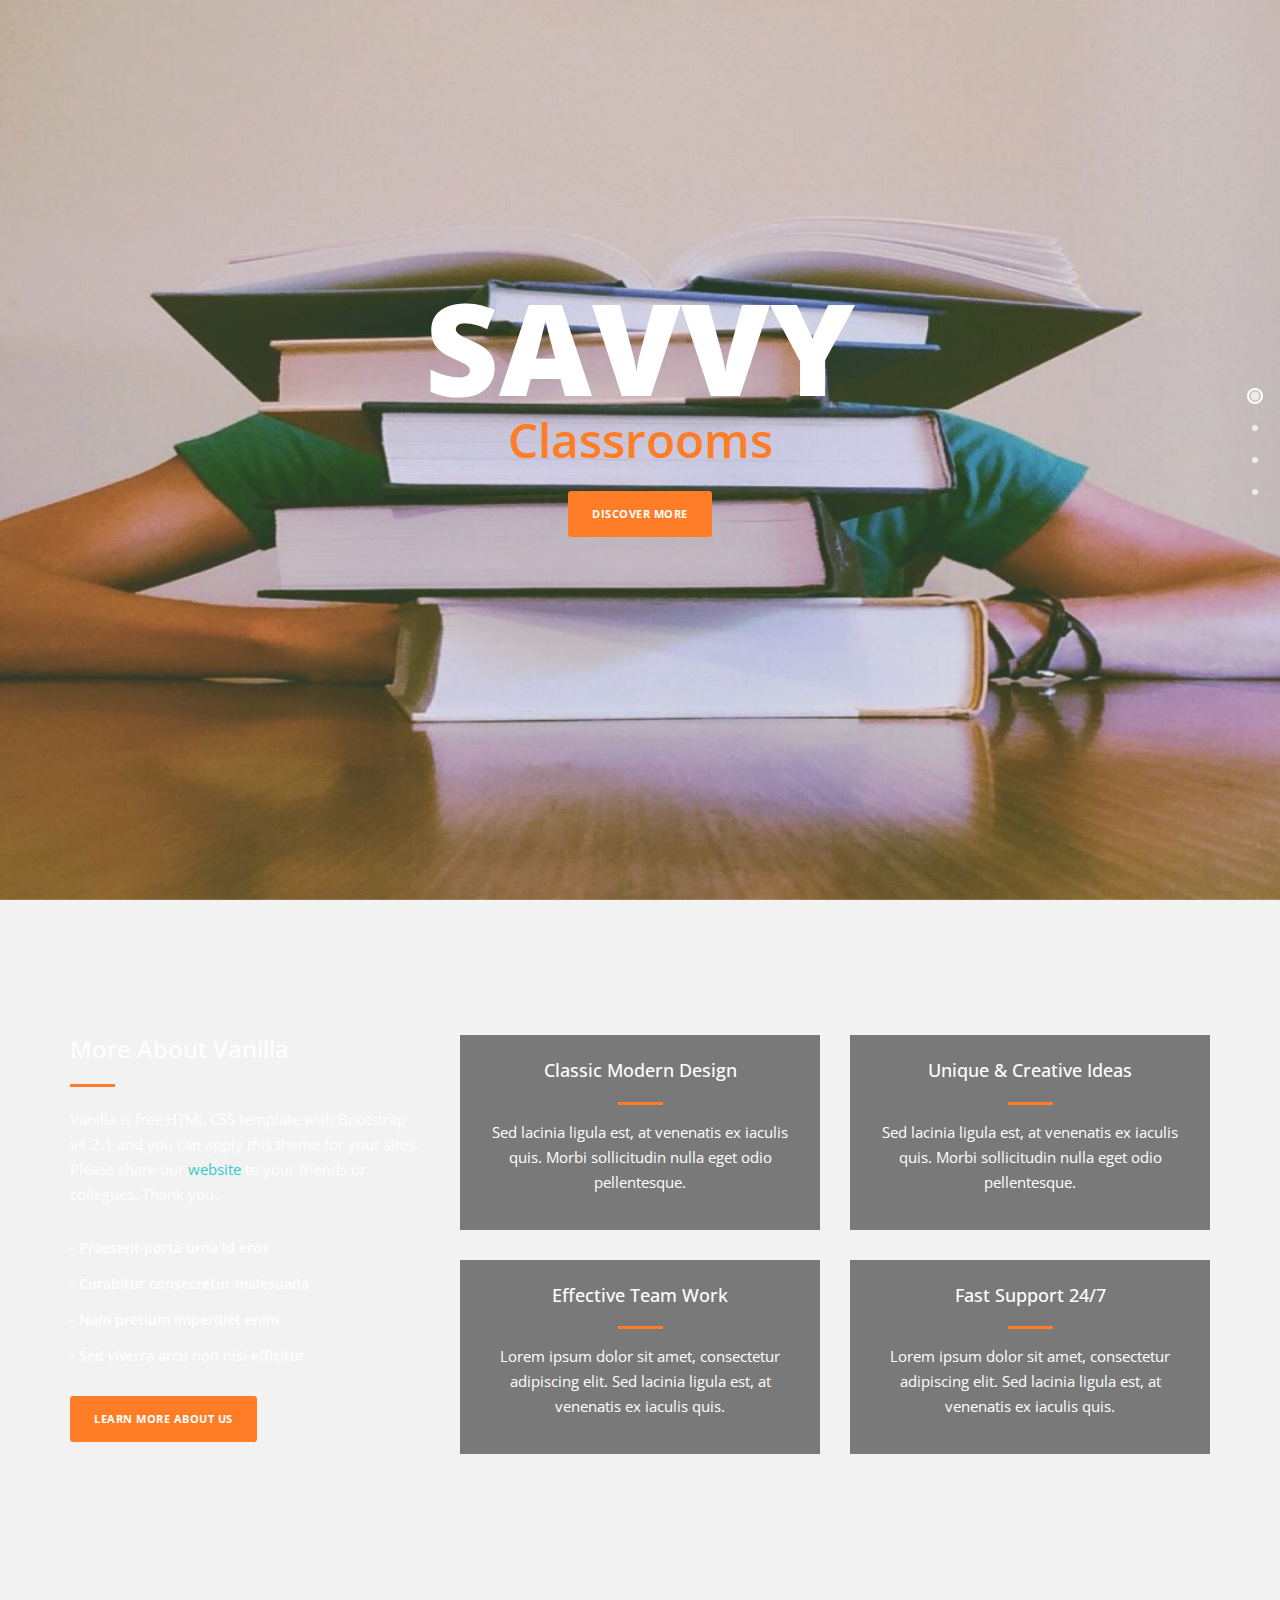
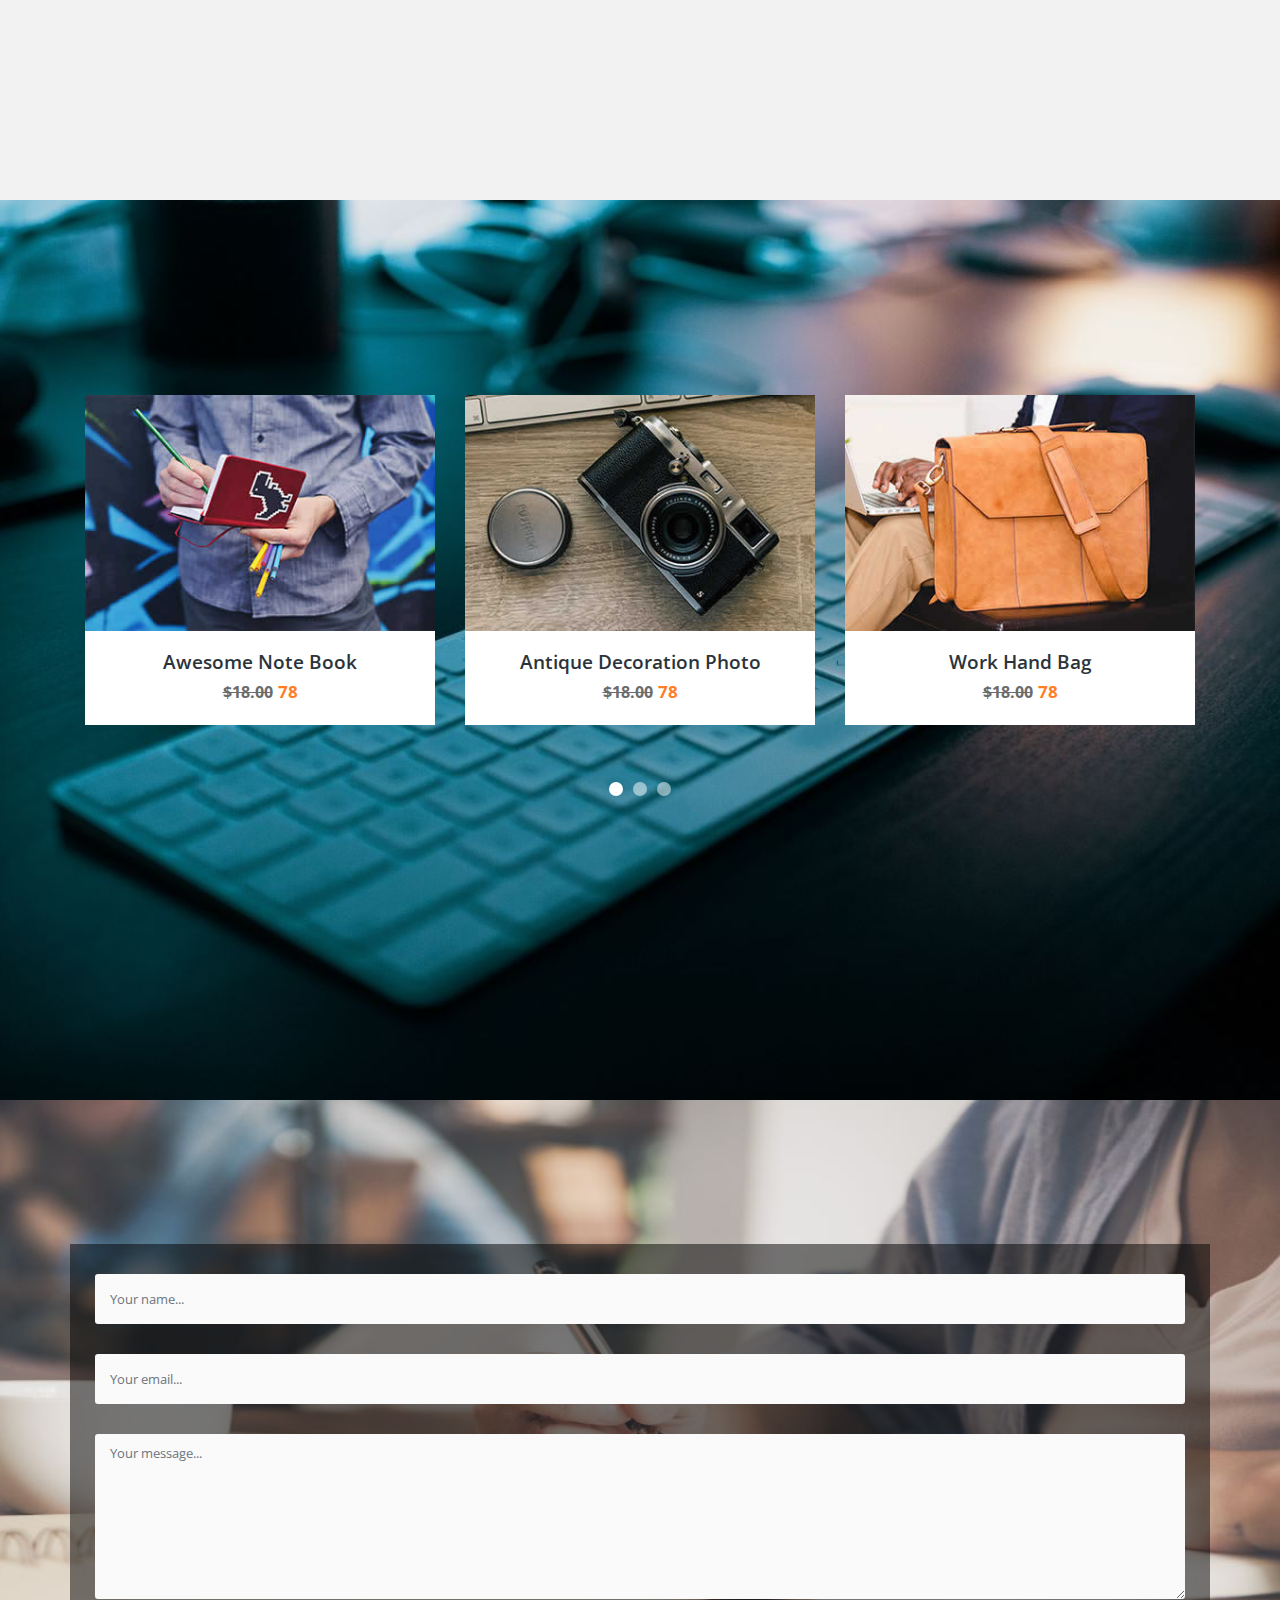
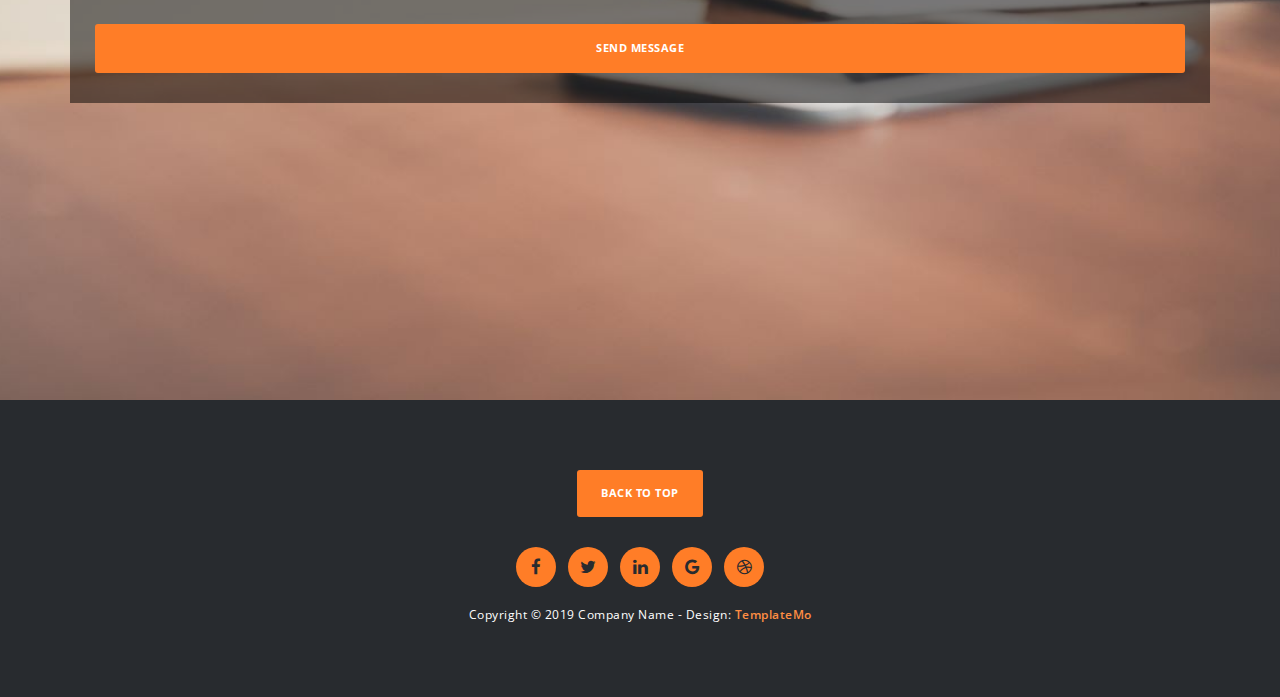
==== templatemo_526_vanilla/index.html @ be98a265 "1" ====
<!DOCTYPE html>
<html>
    <head>

        <meta charset="utf-8">
        <meta http-equiv="X-UA-Compatible" content="IE=edge,chrome=1">
        <title>Savvy Classrooms</title>
        <meta name="description" content="">
        <meta name="viewport" content="width=device-width, initial-scale=1">
        <link rel="apple-touch-icon" href="apple-touch-icon.png">

        <link rel="stylesheet" href="css/bootstrap.min.css">
        <link rel="stylesheet" href="css/fontAwesome.css">
        <link rel="stylesheet" href="css/hero-slider.css">
        <link rel="stylesheet" href="css/templatemo-main.css">
        <link rel="stylesheet" href="css/owl-carousel.css">

        <link href="https://fonts.googleapis.com/css?family=Open+Sans:300,400,600,700,800" rel="stylesheet">

        <script src="js/vendor/modernizr-2.8.3-respond-1.4.2.min.js"></script>
    </head>
<!--
Vanilla Template
https://templatemo.com/tm-526-vanilla
-->
<body>


    <div class="fixed-side-navbar">
        <ul class="nav flex-column">
            <li class="nav-item"><a class="nav-link" href="#home" ><span>Intro</span></a></li>
            <li class="nav-item"><a class="nav-link" href="#services"><span>Services</span></a></li>
            <li class="nav-item"><a class="nav-link" href="#portfolio"><span>Portfolio</span></a></li>
            <li class="nav-item"><a class="nav-link" href="#contact-us"><span>Contact Us</span></a></li>
        </ul>
    </div>

    <div class="parallax-content baner-content" id="home">
        <div class="container">
            <div class="first-content">
                <h1>Savvy</h1>
                <span><em>Classrooms</em></span>
                <div class="primary-button">
                    <a href="#services">Discover More</a>
                </div>
            </div>
        </div>
    </div>


    <div class="service-content" id="services">
        <div class="container">
            <div class="row">
                <div class="col-md-4">
                    <div class="left-text">
                        <h4>More About Vanilla</h4>
                        <div class="line-dec"></div>
                        <p>Vanilla is free HTML CSS template with Bootstrap v4.2.1 and you can apply this theme for your sites. 
                        Please share our <a rel="nofollow" href="https://templatemo.com">website</a> to your friends or collegues. Thank you.</p>
                        <ul>
                            <li>-  Praesent porta urna id eros</li>
                            <li>-  Curabitur consectetur malesuada</li>
                            <li>-  Nam pretium imperdiet enim</li>
                            <li>-  Sed viverra arcu non nisi efficitur</li>
                        </ul>
                        <div class="primary-button">
                            <a href="#portfolio">Learn More About Us</a>
                        </div>
                    </div>
                </div>
                <div class="col-md-8">
                    <div class="row">
                        <div class="col-md-6">
                            <div class="service-item">
                                <h4>Classic Modern Design</h4>
                                <div class="line-dec"></div>
                                <p>Sed lacinia ligula est, at venenatis ex iaculis quis. Morbi sollicitudin nulla eget odio pellentesque.</p>
                            </div>
                        </div>
                        <div class="col-md-6">
                            <div class="service-item">
                                <h4>Unique &amp; Creative Ideas</h4>
                                <div class="line-dec"></div>
                                <p>Sed lacinia ligula est, at venenatis ex iaculis quis. Morbi sollicitudin nulla eget odio pellentesque.</p>
                            </div>
                        </div>
                        <div class="col-md-6">
                            <div class="service-item">
                                <h4>Effective Team Work</h4>
                                <div class="line-dec"></div>
                                <p>Lorem ipsum dolor sit amet, consectetur adipiscing elit. Sed lacinia ligula est, at venenatis ex iaculis quis.</p>
                            </div>
                        </div>
                        <div class="col-md-6">
                            <div class="service-item">
                                <h4>Fast Support 24/7</h4>
                                <div class="line-dec"></div>
                                <p>Lorem ipsum dolor sit amet, consectetur adipiscing elit. Sed lacinia ligula est, at venenatis ex iaculis quis.</p>
                            </div>
                        </div>
                    </div>
                </div>                
            </div>
        </div>
    </div>

    
    <div class="parallax-content projects-content" id="portfolio">
        <div class="container">
            <div class="row">
                <div class="col-md-12">
                    <div id="owl-testimonials" class="owl-carousel owl-theme">
                        <div class="item">
                            <div class="testimonials-item">
                                <a href="img/1st-big-item.jpg" data-lightbox="image-1"><img src="img/1st-item.jpg" alt=""></a>
                                <div class="text-content">
                                    <h4>Awesome Note Book</h4>
                                    <span><s style="color: rgb(107, 107, 107);margin-right: 5px;font-size: medium;">$18.00</s>78</span>
                                </div>
                            </div>
                        </div>
                        <div class="item">
                            <div class="testimonials-item">
                                <a href="img/2nd-big-item.jpg" data-lightbox="image-1"><img src="img/2nd-item.jpg" alt=""></a>
                                <div class="text-content">
                                    <h4>Antique Decoration Photo</h4>
                                    <span><s style="color: rgb(107, 107, 107);margin-right: 5px;font-size: medium;">$18.00</s>78</span>
                                </div>
                            </div>
                        </div>
                        <div class="item">
                            <div class="testimonials-item">
                                <a href="img/3rd-big-item.jpg" data-lightbox="image-1"><img src="img/3rd-item.jpg" alt=""></a>
                                <div class="text-content">
                                    <h4>Work Hand Bag</h4>
                                    <span><s style="color: rgb(107, 107, 107);margin-right: 5px;font-size: medium;">$18.00</s>78</span>
                                </div>
                            </div>
                        </div>
                        <div class="item">
                            <div class="testimonials-item">
                                <a href="img/4th-big-item.jpg" data-lightbox="image-1"><img src="img/4th-item.jpg" alt=""></a>
                                <div class="text-content">
                                    <h4>Smart Watch</h4>
                                    <span><s style="color: rgb(107, 107, 107);margin-right: 5px;font-size: medium;">$18.00</s>78</span>
                                </div>
                            </div>
                        </div>
                        <div class="item">
                            <div class="testimonials-item">
                                <a href="img/5th-big-item.jpg" data-lightbox="image-1"><img src="img/5th-item.jpg" alt=""></a>
                                <div class="text-content">
                                    <h4>PC Tablet Draw</h4>
                                    <span><s style="color: rgb(107, 107, 107);margin-right: 5px;font-size: medium;">$18.00</s>78</span>
                                </div>
                            </div>
                        </div>
                        <div class="item">
                            <div class="testimonials-item">
                                <a href="img/6th-big-item.jpg" data-lightbox="image-1"><img src="img/6th-item.jpg" alt=""></a>
                                <div class="text-content">
                                    <h4>Healthy Milkshake</h4>
                                    <span><s style="color: rgb(107, 107, 107);margin-right: 5px;font-size: medium;">$18.00</s>78</span>
                                </div>
                            </div>
                        </div>
                        <div class="item">
                            <div class="testimonials-item">
                                <a href="img/2nd-big-item.jpg" data-lightbox="image-1"><img src="img/2nd-item.jpg" alt=""></a>
                                <div class="text-content">
                                    <h4>Antique Decoration Photo</h4>
                                    <span><s style="color: rgb(107, 107, 107);margin-right: 5px;font-size: medium;">$18.00</s>78</span>
                                </div>
                            </div>
                        </div>
                        <div class="item">
                            <div class="testimonials-item">
                                <a href="img/1st-big-item.jpg" data-lightbox="image-1"><img src="img/1st-item.jpg" alt=""></a>
                                <div class="text-content">
                                    <h4>Awesome Notes Book</h4>
                                    <span><s style="color: rgb(107, 107, 107);margin-right: 5px;font-size: medium;">$18.00</s>78</span>
                                </div>
                            </div>
                        </div>
                    </div>
                </div>
            </div>
        </div>
    </div>


    <!-- <div class="tabs-content" id="our-story">
        <div class="container">
            <div class="row">
                <div class="col-md-8 mx-auto">
                    <div class="wrapper">
                    <section id="first-tab-group" class="tabgroup">
                      <div id="tab1">
                        <img src="img/1st-tab.jpg" alt="">
                        <p>Please do not re-distribute our template ZIP file on your template collection sites. You can make a screenshot and a link back to our website. This template can be used for personal or commercial purposes by end-users.</p>
                      </div>
                      <div id="tab2">
                        <img src="img/2nd-tab.jpg" alt="">
                        <p>Aliquam eu ultrices risus, sed condimentum diam. Duis risus nulla, elementum vitae nisi a, ornare maximus nisl. Morbi et vehicula est. Cras at vulputate justo. Cras eu nulla metus. Ut et pretium velit. Pellentesque at neque tristique dui tempor venenatis.</p>
                      </div>
                      <div id="tab3">
                        <img src="img/3rd-tab.jpg" alt="">
                        <p>Lorem ipsum dolor sit amet, consectetur adipiscing elit. Sed lacinia ligula est, at venenatis ex iaculis quis. Morbi sollicitudin nulla eget odio pellentesque, sed cursus diam iaculis.</p>
                      </div>
                      <div id="tab4">
                        <img src="img/4th-tab.jpg" alt="">
                        <p>Duis risus nulla, elementum vitae nisi a, ornare maximus nisl. Morbi et vehicula est. Cras at vulputate justo. Cras eu nulla metus. Ut et pretium velit. Pellentesque at neque tristique.</p>
                      </div>
                    </section>
                    <ul class="tabs clearfix" data-tabgroup="first-tab-group">
                      <li><a href="#tab1" class="active">2008 - 2014</a></li>
                      <li><a href="#tab2">2014 - 2016</a></li>
                      <li><a href="#tab3">2016 - 2019</a></li>
                      <li><a href="#tab4">2019 - Now</a></li>
                    </ul>
                    </div>
                </div>
            </div>
        </div>
    </div> -->


    <div class="parallax-content contact-content" id="contact-us">
        <div class="container">
            <!-- <div class="row"> -->
              
                    <div class="contact-form">
                        <!-- <div class="row"> -->
                            <form id="contact" action="" method="post">
                                <div class="row">
                                    <div class="col-md-12">
                                      <fieldset>
                                        <input name="name" type="text" class="form-control" id="name" placeholder="Your name..." required="">
                                      </fieldset>
                                    </div>
                                    <div class="col-md-12">
                                      <fieldset>
                                        <input name="email" type="email" class="form-control" id="email" placeholder="Your email..." required="">
                                      </fieldset>
                                    </div>
                                    <div class="col-md-12">
                                      <fieldset>
                                        <textarea name="message" rows="6" class="form-control" id="message" placeholder="Your message..." required=""></textarea>
                                      </fieldset>
                                    </div>
                                    <div class="col-md-12">
                                      <fieldset>
                                        <button type="submit" id="form-submit" class="btn">Send Message</button>
                                      </fieldset>
                                    </div>
                                </div>
                            </form>
                        
                    <!-- </div> -->
                <!-- </div> -->
                <!-- <div class="col-md-6">
                    <div class="map"> -->
                    <!-- How to change your own map point
                           1. Go to Google Maps
                           2. Click on your location point
                           3. Click "Share" and choose "Embed map" tab
                           4. Copy only URL and paste it within the src="" field below
                    -->
<!-- 
                        <iframe src="https://www.google.com/maps/embed?pb=!1m18!1m12!1m3!1d1197183.8373802372!2d-1.9415093691103689!3d6.781986417238027!2m3!1f0!2f0!3f0!3m2!1i1024!2i768!4f13.1!3m3!1m2!1s0xfdb96f349e85efd%3A0xb8d1e0b88af1f0f5!2sKumasi+Central+Market!5e0!3m2!1sen!2sth!4v1532967884907" width="100%" height="390" frameborder="0" style="border:0" allowfullscreen></iframe>
                    </div>
                </div> -->
            </div>
        </div>
    </div>

    <footer>
        <div class="container">
            <div class="row">
                <div class="col-md-12">
                    <div class="primary-button">
                        <a href="#home">Back To Top</a>
                    </div>
                    <ul>
                        <li><a href="#"><i class="fa fa-facebook"></i></a></li>
                        <li><a href="#"><i class="fa fa-twitter"></i></a></li>
                        <li><a href="#"><i class="fa fa-linkedin"></i></a></li>
                        <li><a href="#"><i class="fa fa-google"></i></a></li>
                        <li><a href="#"><i class="fa fa-dribbble"></i></a></li>
                    </ul>
                    <p>Copyright &copy; 2019 Company Name 
            
            		- Design: <a rel="nofollow noopener" href="https://templatemo.com"><em>TemplateMo</em></a></p>
                </div>
            </div>
        </div>
    </footer>



    <script src="https://ajax.googleapis.com/ajax/libs/jquery/1.11.2/jquery.min.js"></script>
    <script>window.jQuery || document.write('<script src="js/vendor/jquery-1.11.2.min.js"><\/script>')</script>
    <script src="js/vendor/bootstrap.min.js"></script>
    <script src="js/plugins.js"></script>
    <script src="js/main.js"></script>
    <script>
        function openCity(cityName) {
            var i;
            var x = document.getElementsByClassName("city");
            for (i = 0; i < x.length; i++) {
               x[i].style.display = "none";  
            }
            document.getElementById(cityName).style.display = "block";  
        }
    </script>

    <script>
        
        $('#myModal').on('shown.bs.modal', function () {
  $('#myInput').trigger('focus')
}) //modal

        $(document).ready(function(){
          // Add smooth scrolling to all links
          $(".fixed-side-navbar a, .primary-button a").on('click', function(event) {

            // Make sure this.hash has a value before overriding default behavior
            if (this.hash !== "") {
              // Prevent default anchor click behavior
              event.preventDefault();

              // Store hash
              var hash = this.hash;

              // Using jQuery's animate() method to add smooth page scroll
              // The optional number (800) specifies the number of milliseconds it takes to scroll to the specified area
              $('html, body').animate({
                scrollTop: $(hash).offset().top
              }, 800, function(){
           
                // Add hash (#) to URL when done scrolling (default click behavior)
                window.location.hash = hash;
              });
            } // End if
          });
        });
    </script>

</body>
</html>
---- templatemo_526_vanilla/css/hero-slider.css ----
/* -------------------------------- 

Primary style

-------------------------------- */
*, *::after, *::before {
  -webkit-box-sizing: border-box;
  -moz-box-sizing: border-box;
  box-sizing: border-box;
}

html {
  font-size: 62.5%;
}

body {
  font-family: "Open Sans", sans-serif;
  color: #2c343b;
  background-color: #f2f2f2;
}

a {
  color: #d44457;
  text-decoration: none;
}

img {
  max-width: 100%;
}

/* -------------------------------- 

Main Components 

-------------------------------- */
.cd-header {
  position: absolute;
  z-index: 2;
  top: 0;
  left: 0;
  width: 100%;
  height: 50px;
  background-color: #21272c;
  -webkit-font-smoothing: antialiased;
  -moz-osx-font-smoothing: grayscale;
}
@media only screen and (min-width: 768px) {
  .cd-header {
    height: 70px;
    background-color: transparent;
  }
}

#cd-logo {
  float: left;
  margin: 13px 0 0 5%;
}
#cd-logo img {
  display: block;
}
@media only screen and (min-width: 768px) {
  #cd-logo {
    margin: 23px 0 0 5%;
  }
}

.cd-primary-nav {
  /* mobile first - navigation hidden by default, triggered by tap/click on navigation icon */
  float: right;
  margin-right: 5%;
  width: 44px;
  height: 100%;
}
.cd-primary-nav ul {
  position: absolute;
  top: 0;
  left: 0;
  width: 100%;
  -webkit-transform: translateY(-100%);
  -moz-transform: translateY(-100%);
  -ms-transform: translateY(-100%);
  -o-transform: translateY(-100%);
  transform: translateY(-100%);
}
.cd-primary-nav ul.is-visible {
  box-shadow: 0 3px 8px rgba(0, 0, 0, 0.2);
  -webkit-transform: translateY(50px);
  -moz-transform: translateY(50px);
  -ms-transform: translateY(50px);
  -o-transform: translateY(50px);
  transform: translateY(50px);
}
.cd-primary-nav a {
  display: block;
  height: 50px;
  line-height: 50px;
  padding-left: 5%;
  background: #21272c;
  border-top: 1px solid #333c44;
  color: #ffffff;
}
@media only screen and (min-width: 768px) {
  .cd-primary-nav {
    /* reset navigation values */
    width: auto;
    height: auto;
    background: none;
  }
  .cd-primary-nav ul {
    position: static;
    width: auto;
    -webkit-transform: translateY(0);
    -moz-transform: translateY(0);
    -ms-transform: translateY(0);
    -o-transform: translateY(0);
    transform: translateY(0);
    line-height: 70px;
  }
  .cd-primary-nav ul.is-visible {
    -webkit-transform: translateY(0);
    -moz-transform: translateY(0);
    -ms-transform: translateY(0);
    -o-transform: translateY(0);
    transform: translateY(0);
  }
  .cd-primary-nav li {
    display: inline-block;
    margin-left: 1em;
  }
  .cd-primary-nav a {
    display: inline-block;
    height: auto;
    font-weight: 600;
    line-height: normal;
    background: transparent;
    padding: .6em 1em;
    border-top: none;
  }
}

/* -------------------------------- 

Slider

-------------------------------- */
.cd-hero {
  position: relative;
  -webkit-font-smoothing: antialiased;
  -moz-osx-font-smoothing: grayscale;
}

.cd-hero-slider {
  position: relative;
  height: 360px;
  overflow: hidden;
}
.cd-hero-slider li {
  position: absolute;
  top: 0;
  left: 0;
  width: 100%;
  height: 100%;
  -webkit-transform: translateX(100%);
  -moz-transform: translateX(100%);
  -ms-transform: translateX(100%);
  -o-transform: translateX(100%);
  transform: translateX(100%);
}
.cd-hero-slider li.selected {
  /* this is the visible slide */
  position: relative;
  -webkit-transform: translateX(0);
  -moz-transform: translateX(0);
  -ms-transform: translateX(0);
  -o-transform: translateX(0);
  transform: translateX(0);
}
.cd-hero-slider li.move-left {
  /* slide hidden on the left */
  -webkit-transform: translateX(-100%);
  -moz-transform: translateX(-100%);
  -ms-transform: translateX(-100%);
  -o-transform: translateX(-100%);
  transform: translateX(-100%);
}
.cd-hero-slider li.is-moving, .cd-hero-slider li.selected {
  /* the is-moving class is assigned to the slide which is moving outside the viewport */
  -webkit-transition: -webkit-transform 0.5s;
  -moz-transition: -moz-transform 0.5s;
  transition: transform 0.5s;
}
@media only screen and (min-width: 768px) {
  .cd-hero-slider {
    height: 500px;
  }
}
@media only screen and (min-width: 1170px) {
  .cd-hero-slider {
    height: 680px;
  }
}

/* -------------------------------- 

Single slide style

-------------------------------- */
.cd-hero-slider li {
  background-position: center center;
  background-size: cover;
  background-repeat: no-repeat;
}
.cd-hero-slider li:first-of-type {
  background-image: url(../img/slide_01.jpg);
}
.cd-hero-slider li:nth-of-type(2) {
  background-image: url(../img/slide_02.jpg);
}
.cd-hero-slider li:nth-of-type(3) {
  background-image: url(../img/slide_03.jpg);
}
.cd-hero-slider .cd-full-width,
.cd-hero-slider .cd-half-width {
  position: absolute;
  width: 100%;
  height: 100%;
  z-index: 1;
  left: 0;
  top: 0;
  /* this padding is used to align the text */
  padding-top: 80px;
  text-align: center;
  /* Force Hardware Acceleration in WebKit */
  -webkit-backface-visibility: hidden;
  backface-visibility: hidden;
  -webkit-transform: translateZ(0);
  -moz-transform: translateZ(0);
  -ms-transform: translateZ(0);
  -o-transform: translateZ(0);
  transform: translateZ(0);
}
.cd-hero-slider .cd-img-container {
  /* hide image on mobile device */
  display: none;
}
.cd-hero-slider .cd-img-container img {
  position: absolute;
  left: 50%;
  top: 50%;
  bottom: auto;
  right: auto;
  -webkit-transform: translateX(-50%) translateY(-50%);
  -moz-transform: translateX(-50%) translateY(-50%);
  -ms-transform: translateX(-50%) translateY(-50%);
  -o-transform: translateX(-50%) translateY(-50%);
  transform: translateX(-50%) translateY(-50%);
}
.cd-hero-slider .cd-bg-video-wrapper {
  /* hide video on mobile device */
  display: none;
  position: absolute;
  top: 0;
  left: 0;
  width: 100%;
  height: 100%;
  overflow: hidden;
}
.cd-hero-slider .cd-bg-video-wrapper video {
  /* you won't see this element in the html, but it will be injected using js */
  display: block;
  min-height: 100%;
  min-width: 100%;
  max-width: none;
  height: auto;
  width: auto;
  position: absolute;
  left: 50%;
  top: 50%;
  bottom: auto;
  right: auto;
  -webkit-transform: translateX(-50%) translateY(-50%);
  -moz-transform: translateX(-50%) translateY(-50%);
  -ms-transform: translateX(-50%) translateY(-50%);
  -o-transform: translateX(-50%) translateY(-50%);
  transform: translateX(-50%) translateY(-50%);
}
.cd-hero-slider h2, .cd-hero-slider p {
  text-shadow: 0 1px 3px rgba(0, 0, 0, 0.1);
  line-height: 1.2;
  margin: 0 auto 14px;
  color: #ffffff;
  width: 90%;
  max-width: 400px;
}
.cd-hero-slider h2 {
  font-size: 2.4rem;
}
.cd-hero-slider p {
  font-size: 1.4rem;
  line-height: 1.4;
}
.cd-hero-slider .cd-btn {
  display: inline-block;
  padding: 1.2em 1.4em;
  margin-top: .8em;
  background-color: rgba(212, 68, 87, 0.9);
  font-size: 1.3rem;
  font-weight: 700;
  letter-spacing: 1px;
  color: #ffffff;
  text-transform: uppercase;
  box-shadow: 0 3px 6px rgba(0, 0, 0, 0.1);
  -webkit-transition: background-color 0.2s;
  -moz-transition: background-color 0.2s;
  transition: background-color 0.2s;
}
.cd-hero-slider .cd-btn.secondary {
  background-color: rgba(22, 26, 30, 0.8);
}
.cd-hero-slider .cd-btn:nth-of-type(2) {
  margin-left: 1em;
}
.no-touch .cd-hero-slider .cd-btn:hover {
  background-color: #d44457;
}
.no-touch .cd-hero-slider .cd-btn.secondary:hover {
  background-color: #161a1e;
}
@media only screen and (min-width: 768px) {
  .cd-hero-slider .cd-full-width,
  .cd-hero-slider .cd-half-width {
    padding-top: 150px;
  }
  .cd-hero-slider .cd-bg-video-wrapper {
    display: block;
  }
  .cd-hero-slider .cd-half-width {
    width: 45%;
  }
  .cd-hero-slider .cd-half-width:first-of-type {
    left: 5%;
  }
  .cd-hero-slider .cd-half-width:nth-of-type(2) {
    right: 5%;
    left: auto;
  }
  .cd-hero-slider .cd-img-container {
    display: block;
  }
  .cd-hero-slider h2, .cd-hero-slider p {
    max-width: 520px;
  }
  .cd-hero-slider h2 {
    font-size: 2.4em;
    font-weight: 300;
  }
  .cd-hero-slider .cd-btn {
    font-size: 1.4rem;
  }
}
@media only screen and (min-width: 1170px) {
  .cd-hero-slider .cd-full-width,
  .cd-hero-slider .cd-half-width {
    padding-top: 250px;
  }
  .cd-hero-slider h2, .cd-hero-slider p {
    margin-bottom: 20px;
  }
  .cd-hero-slider h2 {
    font-size: 3.2em;
  }
  .cd-hero-slider p {
    font-size: 1.6rem;
  }
}

/* -------------------------------- 

Single slide animation

-------------------------------- */
@media only screen and (min-width: 768px) {
  .cd-hero-slider .cd-half-width {
    opacity: 0;
    -webkit-transform: translateX(40px);
    -moz-transform: translateX(40px);
    -ms-transform: translateX(40px);
    -o-transform: translateX(40px);
    transform: translateX(40px);
  }
  .cd-hero-slider .move-left .cd-half-width {
    -webkit-transform: translateX(-40px);
    -moz-transform: translateX(-40px);
    -ms-transform: translateX(-40px);
    -o-transform: translateX(-40px);
    transform: translateX(-40px);
  }
  .cd-hero-slider .selected .cd-half-width {
    /* this is the visible slide */
    opacity: 1;
    -webkit-transform: translateX(0);
    -moz-transform: translateX(0);
    -ms-transform: translateX(0);
    -o-transform: translateX(0);
    transform: translateX(0);
  }
  .cd-hero-slider .is-moving .cd-half-width {
    /* this is the slide moving outside the viewport 
    wait for the end of the transition on the <li> parent before set opacity to 0 and translate to 40px/-40px */
    -webkit-transition: opacity 0s 0.5s, -webkit-transform 0s 0.5s;
    -moz-transition: opacity 0s 0.5s, -moz-transform 0s 0.5s;
    transition: opacity 0s 0.5s, transform 0s 0.5s;
  }
  .cd-hero-slider li.selected.from-left .cd-half-width:nth-of-type(2),
  .cd-hero-slider li.selected.from-right .cd-half-width:first-of-type {
    /* this is the selected slide - different animation if it's entering from left or right */
    -webkit-transition: opacity 0.4s 0.2s, -webkit-transform 0.5s 0.2s;
    -moz-transition: opacity 0.4s 0.2s, -moz-transform 0.5s 0.2s;
    transition: opacity 0.4s 0.2s, transform 0.5s 0.2s;
  }
  .cd-hero-slider li.selected.from-left .cd-half-width:first-of-type,
  .cd-hero-slider li.selected.from-right .cd-half-width:nth-of-type(2) {
    /* this is the selected slide - different animation if it's entering from left or right */
    -webkit-transition: opacity 0.4s 0.4s, -webkit-transform 0.5s 0.4s;
    -moz-transition: opacity 0.4s 0.4s, -moz-transform 0.5s 0.4s;
    transition: opacity 0.4s 0.4s, transform 0.5s 0.4s;
  }
  .cd-hero-slider .cd-full-width h2,
  .cd-hero-slider .cd-full-width p,
  .cd-hero-slider .cd-full-width .cd-btn {
    opacity: 0;
    -webkit-transform: translateX(100px);
    -moz-transform: translateX(100px);
    -ms-transform: translateX(100px);
    -o-transform: translateX(100px);
    transform: translateX(100px);
  }
  .cd-hero-slider .move-left .cd-full-width h2,
  .cd-hero-slider .move-left .cd-full-width p,
  .cd-hero-slider .move-left .cd-full-width .cd-btn {
    opacity: 0;
    -webkit-transform: translateX(-100px);
    -moz-transform: translateX(-100px);
    -ms-transform: translateX(-100px);
    -o-transform: translateX(-100px);
    transform: translateX(-100px);
  }
  .cd-hero-slider .selected .cd-full-width h2,
  .cd-hero-slider .selected .cd-full-width p,
  .cd-hero-slider .selected .cd-full-width .cd-btn {
    /* this is the visible slide */
    opacity: 1;
    -webkit-transform: translateX(0);
    -moz-transform: translateX(0);
    -ms-transform: translateX(0);
    -o-transform: translateX(0);
    transform: translateX(0);
  }
  .cd-hero-slider li.is-moving .cd-full-width h2,
  .cd-hero-slider li.is-moving .cd-full-width p,
  .cd-hero-slider li.is-moving .cd-full-width .cd-btn {
    /* this is the slide moving outside the viewport 
    wait for the end of the transition on the li parent before set opacity to 0 and translate to 100px/-100px */
    -webkit-transition: opacity 0s 0.5s, -webkit-transform 0s 0.5s;
    -moz-transition: opacity 0s 0.5s, -moz-transform 0s 0.5s;
    transition: opacity 0s 0.5s, transform 0s 0.5s;
  }
  .cd-hero-slider li.selected h2 {
    -webkit-transition: opacity 0.4s 0.2s, -webkit-transform 0.5s 0.2s;
    -moz-transition: opacity 0.4s 0.2s, -moz-transform 0.5s 0.2s;
    transition: opacity 0.4s 0.2s, transform 0.5s 0.2s;
  }
  .cd-hero-slider li.selected p {
    -webkit-transition: opacity 0.4s 0.3s, -webkit-transform 0.5s 0.3s;
    -moz-transition: opacity 0.4s 0.3s, -moz-transform 0.5s 0.3s;
    transition: opacity 0.4s 0.3s, transform 0.5s 0.3s;
  }
  .cd-hero-slider li.selected .cd-btn {
    -webkit-transition: opacity 0.4s 0.4s, -webkit-transform 0.5s 0.4s, background-color 0.2s 0s;
    -moz-transition: opacity 0.4s 0.4s, -moz-transform 0.5s 0.4s, background-color 0.2s 0s;
    transition: opacity 0.4s 0.4s, transform 0.5s 0.4s, background-color 0.2s 0s;
  }
}
/* -------------------------------- 

Slider navigation

-------------------------------- */
.cd-slider-nav {
  display: none;
  position: absolute;
  width: 100%;
  bottom: 0;
  z-index: 2;
  text-align: center;
  height: 55px;
  background-color: rgba(0, 1, 1, 0.5);
}
.cd-slider-nav nav, .cd-slider-nav ul, .cd-slider-nav li, .cd-slider-nav a {
  height: 100%;
}
.cd-slider-nav nav {
  display: inline-block;
  position: relative;
}
.cd-slider-nav .cd-marker {
  position: absolute;
  bottom: 0;
  left: 0;
  width: 60px;
  height: 100%;
  color: #d44457;
  background-color: #ffffff;
  box-shadow: inset 0 2px 0 currentColor;
  -webkit-transition: -webkit-transform 0.2s, box-shadow 0.2s;
  -moz-transition: -moz-transform 0.2s, box-shadow 0.2s;
  transition: transform 0.2s, box-shadow 0.2s;
}
.cd-slider-nav .cd-marker.item-2 {
  -webkit-transform: translateX(100%);
  -moz-transform: translateX(100%);
  -ms-transform: translateX(100%);
  -o-transform: translateX(100%);
  transform: translateX(100%);
}
.cd-slider-nav .cd-marker.item-3 {
  -webkit-transform: translateX(200%);
  -moz-transform: translateX(200%);
  -ms-transform: translateX(200%);
  -o-transform: translateX(200%);
  transform: translateX(200%);
}
.cd-slider-nav .cd-marker.item-4 {
  -webkit-transform: translateX(300%);
  -moz-transform: translateX(300%);
  -ms-transform: translateX(300%);
  -o-transform: translateX(300%);
  transform: translateX(300%);
}
.cd-slider-nav .cd-marker.item-5 {
  -webkit-transform: translateX(400%);
  -moz-transform: translateX(400%);
  -ms-transform: translateX(400%);
  -o-transform: translateX(400%);
  transform: translateX(400%);
}
.cd-slider-nav ul::after {
  clear: both;
  content: "";
  display: table;
}
.cd-slider-nav li {
  display: inline-block;
  width: 60px;
  float: left;
}
.cd-slider-nav li.selected a {
  color: #2c343b;
}
.no-touch .cd-slider-nav li.selected a:hover {
  background-color: transparent;
}
.cd-slider-nav a {
  display: block;
  position: relative;
  padding-top: 35px;
  font-size: 1rem;
  font-weight: 700;
  color: #a8b4be;
  -webkit-transition: background-color 0.2s;
  -moz-transition: background-color 0.2s;
  transition: background-color 0.2s;
}
.cd-slider-nav a::before {
  content: '';
  position: absolute;
  width: 24px;
  height: 24px;
  top: 8px;
  left: 50%;
  right: auto;
  -webkit-transform: translateX(-50%);
  -moz-transform: translateX(-50%);
  -ms-transform: translateX(-50%);
  -o-transform: translateX(-50%);
  transform: translateX(-50%);
}
.no-touch .cd-slider-nav a:hover {
  background-color: rgba(0, 1, 1, 0.5);
}
.cd-slider-nav li:first-of-type a::before {
  background-position: 0 0;
}
.cd-slider-nav li.selected:first-of-type a::before {
  background-position: 0 -24px;
}
.cd-slider-nav li:nth-of-type(2) a::before {
  background-position: -24px 0;
}
.cd-slider-nav li.selected:nth-of-type(2) a::before {
  background-position: -24px -24px;
}
.cd-slider-nav li:nth-of-type(3) a::before {
  background-position: -48px 0;
}
.cd-slider-nav li.selected:nth-of-type(3) a::before {
  background-position: -48px -24px;
}
.cd-slider-nav li:nth-of-type(4) a::before {
  background-position: -72px 0;
}
.cd-slider-nav li.selected:nth-of-type(4) a::before {
  background-position: -72px -24px;
}
.cd-slider-nav li:nth-of-type(5) a::before {
  background-position: -96px 0;
}
.cd-slider-nav li.selected:nth-of-type(5) a::before {
  background-position: -96px -24px;
}
@media only screen and (min-width: 768px) {
  .cd-slider-nav {
    height: 80px;
  }
  .cd-slider-nav .cd-marker,
  .cd-slider-nav li {
    width: 95px;
  }
  .cd-slider-nav a {
    padding-top: 48px;
    font-size: 1.1rem;
    text-transform: uppercase;
  }
  .cd-slider-nav a::before {
    top: 18px;
  }
}

/* -------------------------------- 

Main content

-------------------------------- */
.cd-main-content {
  width: 90%;
  max-width: 768px;
  margin: 0 auto;
  padding: 2em 0;
}
.cd-main-content p {
  font-size: 1.4rem;
  line-height: 1.8;
  color: #999999;
  margin: 2em 0;
}
@media only screen and (min-width: 1170px) {
  .cd-main-content {
    padding: 3em 0;
  }
  .cd-main-content p {
    font-size: 1.6rem;
  }
}

/* -------------------------------- 

Javascript disabled

-------------------------------- */
.no-js .cd-hero-slider li {
  display: none;
}
.no-js .cd-hero-slider li.selected {
  display: block;
}

.no-js .cd-slider-nav {
  display: none;
}
---- templatemo_526_vanilla/css/templatemo-main.css ----
/*

Vanilla Template

https://templatemo.com/tm-526-vanilla

*/

p {
  font-size: 15px;
  line-height: 25px;
}

section {
  padding: 25px 0 35px;
  background: #fff;
}

body { 
  position: relative; /* we need this for the scrollspy */ 
  font-size: 14px;
}

a { color: #3CC; }

a:hover { color: #FF0; }

/*----------
  NAV
----------*/

.fixed-side-navbar {
  position: fixed;
  top: 50%;
  right: 0;
  z-index: 99999;
  margin-top: -100px;
  text-align: right;
  padding: 30px 0;
  -webkit-transition: all .3s;
  transition: all .3s;
}
.fixed-side-navbar:hover {
  background: transparent;
}
.fixed-side-navbar:hover .nav > li > a > span {
  color: rgba(0, 0, 0, 0.5);
  display: block;
  background-color: #fff;
  text-align: center;
  text-transform: uppercase;
  font-size: 12px;
  padding: 2px 12px;
  border-radius: 15px;
}
.fixed-side-navbar .nav > li a.active {
  background-color: transparent;
  color: black;
}
.fixed-side-navbar .nav > li a.active:after {
  -webkit-transform: scale(0.9);
          transform: scale(0.9);
}
.fixed-side-navbar .nav > li a.active:before {
  content: '';
  position: absolute;
  top: 50%;
  right: 17px;
  margin-top: -8px;
  width: 16px;
  height: 16px;
  background: transparent;
  border: 2px solid #fff;
  border-radius: 10px;
}
.nav>li {
  position: relative;
  display: block;
}
.fixed-side-navbar .nav > li a {
  color: #fff;
  min-height: 32px;
  background: transparent;
  padding: 5px 45px 5px 25px;
  border-right: none;
}
.fixed-side-navbar .nav > li a span {
  display: none;
  -webkit-transition: all .2s;
  transition: all .2s;
}
.fixed-side-navbar .nav > li a:after {
  content: '';
  position: absolute;
  top: 50%;
  right: 20px;
  margin-top: -5px;
  width: 10px;
  height: 10px;
  border-radius: 10px;
  background: rgba(250, 250, 250, 0.75);
  -webkit-transition: all .3s;
  transition: all .3s;
  -webkit-transform: scale(0.6);
          transform: scale(0.6);
}
.fixed-side-navbar .nav > li a:hover {
  background-color: transparent;
  border-top-left-radius: 5px;
  border-bottom-left-radius: 5px;
  border-color: black;
  boder-right: 0;
}
.fixed-side-navbar .nav > li a:hover > span {
  color: black;
  display: block;
}

.fadeInRight {
  -webkit-animation-name: fadeInRight;
          animation-name: fadeInRight;
}


.primary-button a {
  display: inline-block;
  background-color: #ff7d27;
  padding: 15px 24px;
  border-radius: 3px;
  text-transform: uppercase;
  font-size: 11px;
  color: #fff;
  font-weight: 700;
  text-decoration: none;
  letter-spacing: 0.5px;
}


.parallax-content {
  width: 100%;
  min-height: 100vh;
  background-size: cover;
}


.baner-content {
  padding-top: 30vh;
  text-align: center;
  background-image: url(../img/1st-section.jpg);
}

.baner-content h1 {
  margin-top: 0px;
  font-size: 128px;
  color: #fff;
  font-weight: 900;
  text-transform: uppercase;
  margin-bottom: 0px;
}

.baner-content em {
  color: #ff7d27;
  font-weight: 600;
  font-style: normal;
}

.baner-content span {
  display: inline-block;
  margin-top: -20px;
  font-weight: 300;
  font-size: 48px;
  color: #fff;
}

.baner-content .primary-button {
  margin-top: 15px;
}



.service-content {
  padding-left: 15px;
  padding-right: 15px;
  padding-top: 15vh;
  background-image: url(../img/2nd-section.jpg);
  background-attachment: fixed;
  min-height: 100vh;
  background-size: cover;
  background-position: center center;
}

.service-content .left-text h4 {
  font-size: 24px;
  font-weight: 500;
  color: #fff;
}

h4, .h4 {
  font-size: 18px;
}

.service-content .left-text .line-dec {
  width: 45px;
  height: 3px;
  background-color: #ff7d27;
  margin: 20px 0px 20px 0px;
}

.service-content .left-text p {
  color: #fff;
}

.service-content .left-text ul {
  padding: 0;
  margin-top: 30px;
  list-style: none;
}

.service-content .left-text ul li {
  margin: 15px 0px;
  font-weight: 600;
  color: #fff;
}

.service-content .left-text .primary-button {
  margin: 30px 0px;
}

.service-content .service-item {
  background-color: rgba(0, 0, 0, 0.5);
  padding: 25px 30px;
  text-align: center;
  color: #fff;
  margin-bottom: 30px;
}

.service-content .service-item .line-dec {
  width: 45px;
  height: 3px;
  background-color: #ff7d27;
  margin: 20px auto 15px auto;
}



.projects-content {
  padding-top: 20vh;
  background-image: url(../img/3rd-section.jpg);
}

.projects-content .item img {
  width: 100%;
}

.projects-content .item {
  margin: 15px;
}

.projects-content .item .text-content {
  background-color: #fff;
  text-align: center;
  padding: 20px;
}

.projects-content .item .text-content h4 {
  margin-top: 0px;
  font-size: 19px;
  font-weight: 600;
}

.projects-content .item .text-content span {
  font-style: normal;
  font-size: 17px;
  font-weight: 700;
  color: #ff7d27;
}

.owl-pagination {
  margin-top: 40px;
  opacity: 1;
  display: inline-block;
}

.owl-page span {
  display: block;
  width: 14px;
  height: 14px;
  margin: 0px 5px;
  filter: alpha(opacity=50);
  opacity: 0.5;
  -webkit-border-radius: 20px;
  -moz-border-radius: 20px;
  border-radius: 20px;
  background: #fff;
}


.tabs-content {
  padding-left: 15px;
  padding-right: 15px;
  padding-top: 8vh;
  background-image: url(../img/4th-section.jpg);
  background-attachment: fixed;
  min-height: 100vh;
  background-size: cover;
  background-position: center center;
}

section {
  background-color: transparent;
  padding-bottom: 15px;
}

.wrapper {
  text-align: center;
}

.tabs {
  list-style: none;
  margin: 0px;
  padding: 0px;
}

.tabs li {
  display: inline-block;
  text-align: center;
  margin: 10px;
}

.tabs a {
  display:block;
  text-align:center;
  text-decoration:none;
  text-transform:uppercase;
  color:#fff;
  font-size: 14px;
  font-weight: 700;
  padding:10px 15px;
  border:4px solid #fff;
}

.tabs a:hover {
  color: #ff7d27;
}

.tabs .active {
  border:4px solid #ff7d27;
}

.tabgroup div  {

}

.tabgroup p {
  background-color: rgba(0, 0, 0, 0.5);
  color: #fff;
  padding: 25px;
}

.clearfix:after {
  content:"";
  display:table;
  clear:both;
}


.contact-content {
  padding-left: 15px;
  padding-right: 15px;
  padding-top: 16vh;
  background-image: url(../img/5th-section.jpg);
}

.contact-form {
  background-color: rgba(0, 0, 0, 0.5);
  padding: 30px 25px;
  margin-bottom: 30px;
}

#contact input {
  border-radius: 3px;
  padding-left: 15px;
  font-size: 13px;
  color: #232323;
  background-color: rgba(250, 250, 250, 1);
  outline: none;
  border: none;
  box-shadow: none;
  line-height: 50px;
  height: 50px;
  width: 100%;
  margin-bottom: 30px;
}

#contact textarea {
  border-radius: 3px;
  padding-left: 15px;
  padding-top: 10px;
  font-size: 13px;
  color: #232323;
  background-color: rgba(250, 250, 250, 1);
  outline: none;
  border: none;
  box-shadow: none;
  height: 165px;
  max-height: 220px;
  width: 100%;
  margin-bottom: 25px;
}

#contact button {
  display: inline-block;
  background-color: #ff7d27;
  padding: 15px 24px;
  width: 100%;
  border-radius: 3px;
  text-transform: uppercase;
  font-size: 11px;
  color: #fff;
  font-weight: 700;
  text-decoration: none;
  letter-spacing: 0.5px;
}

.map {
  margin-bottom: 30px;
  width: 100%;
  background-color: rgba(0, 0, 0, 0.5);
  padding: 30px 20px;
}



footer {
  text-align: center;
  background-color: #282b2f;
  padding: 70px 0px;
}

footer .primary-button {
  margin-bottom: 30px;
}

footer ul {
  padding: 0px;
  margin: 0px;
  list-style: none;
}

footer ul li {
  display: inline-block;
  margin: 0px 4px;
}

footer ul li a {
  width: 40px;
  height: 40px;
  line-height: 40px;
  text-align: center;
  display: inline-block;
  background-color: #ff7d27;
  color: #282b2f;
  border-radius: 50%;
  text-decoration: none;
  transition: all 0.5s;
  font-size: 17px;
}

footer ul li a:hover {
  color: #282b2f;
  background-color: #ff8e43;
}

footer p {
  font-size: 12px;
  color: #fff;
  margin-top: 15px;
  color: #fff;
  letter-spacing: 0.5px;
  margin-bottom: 0px;
}

footer em {
  color: #ff8e43;
  font-weight: 600;
  font-style: normal;
}

@media (max-width: 767px){
  
  .baner-content {
    padding-top: 30vh;
  }

  .baner-content h1 {
    font-size: 64px;
  }

  .baner-content em {
  }

  .baner-content span {
    font-size: 24px;
  }

  .baner-content .primary-button {
    margin-top: 15px;
  }

  .service-content {
    padding-top: 5vh;
    text-align: center;
  }

  .service-content .left-text .line-dec {
    width: 45px;
    height: 3px;
    background-color: #ff7d27;
    margin: 20px auto 20px auto;
  }

  .service-content .left-text ul {
    text-align: left;
  }

  .service-content .service-item {
    background-color: rgba(0, 0, 0, 0.5);
    padding: 25px 30px;
    text-align: center;
    color: #fff;
    margin-bottom: 30px;
  }

}

@media (min-width: 1200px) {
  .container {
    max-width: 1170px;
  }
}

/* LIGHT BOX */

body:after {
  content: url(../img/close.png) url(../img/loading.gif) url(../img/prev.png) url(../img/next.png);
  display: none;
}

body.lb-disable-scrolling {
  overflow: hidden;
}

.lightboxOverlay {
  position: absolute;
  top: 0;
  left: 0;
  z-index: 99999;
  background-color: black;
  filter: progid:DXImageTransform.Microsoft.Alpha(Opacity=80);
  opacity: 0.8;
  display: none;
}

.lightbox {
  position: absolute;
  top: 0;
  left: 0;
  width: 100%;
  z-index: 100000;
  text-align: center;
  line-height: 0;
  font-weight: normal;
}

.lightbox .lb-image {
  display: block;
  height: auto;
  max-width: inherit;
  max-height: none;
  border-radius: 3px;

  /* Image border */
  border: 4px solid white;
}

.lightbox a img {
  border: none;
}

.lb-outerContainer {
  position: relative;
  *zoom: 1;
  width: 250px;
  height: 250px;
  margin: 0 auto;
  border-radius: 4px;

  /* Background color behind image.
     This is visible during transitions. */
  background-color: white;
}

.lb-outerContainer:after {
  content: "";
  display: table;
  clear: both;
}

.lb-loader {
  position: absolute;
  top: 43%;
  left: 0;
  height: 25%;
  width: 100%;
  text-align: center;
  line-height: 0;
}

.lb-cancel {
  display: block;
  width: 32px;
  height: 32px;
  margin: 0 auto;
  background: url(../img/loading.gif) no-repeat;
}

.lb-nav {
  position: absolute;
  top: 0;
  left: 0;
  height: 100%;
  width: 100%;
  z-index: 10;
}

.lb-container > .nav {
  left: 0;
}

.lb-nav a {
  outline: none;
  background-image: url('[data-uri]');
}

.lb-prev, .lb-next {
  height: 100%;
  cursor: pointer;
  display: block;
}

.lb-nav a.lb-prev {
  width: 34%;
  left: 0;
  float: left;
  background: url(../img/prev.png) left 48% no-repeat;
  filter: progid:DXImageTransform.Microsoft.Alpha(Opacity=0);
  opacity: 0;
  -webkit-transition: opacity 0.6s;
  -moz-transition: opacity 0.6s;
  -o-transition: opacity 0.6s;
  transition: opacity 0.6s;
}

.lb-nav a.lb-prev:hover {
  filter: progid:DXImageTransform.Microsoft.Alpha(Opacity=100);
  opacity: 1;
}

.lb-nav a.lb-next {
  width: 64%;
  right: 0;
  float: right;
  background: url(../img/next.png) right 48% no-repeat;
  filter: progid:DXImageTransform.Microsoft.Alpha(Opacity=0);
  opacity: 0;
  -webkit-transition: opacity 0.6s;
  -moz-transition: opacity 0.6s;
  -o-transition: opacity 0.6s;
  transition: opacity 0.6s;
}

.lb-nav a.lb-next:hover {
  filter: progid:DXImageTransform.Microsoft.Alpha(Opacity=100);
  opacity: 1;
}

.lb-dataContainer {
  margin: 0 auto;
  padding-top: 5px;
  *zoom: 1;
  width: 100%;
  -moz-border-radius-bottomleft: 4px;
  -webkit-border-bottom-left-radius: 4px;
  border-bottom-left-radius: 4px;
  -moz-border-radius-bottomright: 4px;
  -webkit-border-bottom-right-radius: 4px;
  border-bottom-right-radius: 4px;
}

.lb-dataContainer:after {
  content: "";
  display: table;
  clear: both;
}

.lb-data {
  padding: 0 4px;
  color: #ccc;
}

.lb-data .lb-details {
  width: 85%;
  float: left;
  text-align: left;
  line-height: 1.1em;
}

.lb-data .lb-caption {
  font-size: 13px;
  font-weight: bold;
  line-height: 1em;
}

.lb-data .lb-caption a {
  color: #4ae;
}

.lb-data .lb-number {
  display: block;
  clear: left;
  padding-bottom: 1em;
  font-size: 12px;
  color: #999999;
}

.lb-data .lb-close {
  display: block;
  float: right;
  width: 30px;
  height: 30px;
  background: url(../img/close.png) top right no-repeat;
  text-align: right;
  outline: none;
  filter: progid:DXImageTransform.Microsoft.Alpha(Opacity=70);
  opacity: 0.7;
  -webkit-transition: opacity 0.2s;
  -moz-transition: opacity 0.2s;
  -o-transition: opacity 0.2s;
  transition: opacity 0.2s;
}

.lb-data .lb-close:hover {
  cursor: pointer;
  filter: progid:DXImageTransform.Microsoft.Alpha(Opacity=100);
  opacity: 1;
}
---- templatemo_526_vanilla/css/owl-carousel.css ----
/* 
 *  Core Owl Carousel CSS File
 *  v1.3.3
 */

/* clearfix */
.owl-carousel .owl-wrapper:after {
  content: ".";
  display: block;
  clear: both;
  visibility: hidden;
  line-height: 0;
  height: 0;
}
/* display none until init */
.owl-carousel{
  display: none;
  position: relative;
  width: 100%;
  -ms-touch-action: pan-y;
}
.owl-carousel .owl-wrapper{
  display: none;
  position: relative;
  -webkit-transform: translate3d(0px, 0px, 0px);
}
.owl-carousel .owl-wrapper-outer{
  overflow: hidden;
  position: relative;
  width: 100%;
}
.owl-carousel .owl-wrapper-outer.autoHeight{
  -webkit-transition: height 500ms ease-in-out;
  -moz-transition: height 500ms ease-in-out;
  -ms-transition: height 500ms ease-in-out;
  -o-transition: height 500ms ease-in-out;
  transition: height 500ms ease-in-out;
}
  
.owl-carousel .owl-item{
  float: left;
}

.owl-controls {
  @media (max-width: @screen-sm-max) {
    top: -120px;
  }
  top: -200px;
  width: 100%;
  text-align: center;
  display: inline-block;
}

.owl-controls a {
  color: #336699;
}

.owl-controls a:hover {
  color: #336699;
}

.owl-controls .bg-prev {
  position: absolute;
  z-index: 1;
  width: 50px;
  height: 50px;
  z-index:10; 
  background:#fff; 
  border: 1px solid #336699;
  -webkit-transform: rotate(45deg);
  -moz-transform: rotate(45deg);
  -ms-transform: rotate(45deg);
  -o-transform: rotate(45deg);
  transform: rotate(45deg);
}

.owl-controls .bg-prev:before{
  content:""; 
  display:block; 
  position:absolute; 
  z-index:-1; 
  top:3px; 
  left:3px; 
  right:3px; 
  bottom:3px; 
  border:2px solid #336699
}

.owl-controls .prev {
  left: 15px;
  z-index: 11;
  position: absolute; 
  width: 50px;
  height: 50px;
  line-height: 32px;
}

.owl-controls .prev.active {
  background-image: none;
  outline: 0;
  -webkit-box-shadow: none;
          box-shadow: none;
}

.owl-controls .prev:active {
  background-image: none;
  outline: 0;
  -webkit-box-shadow: none;
          box-shadow: none;
}

.owl-controls .bg-next {
  position: absolute;
  float: right;
  z-index: 1;
  width: 50px;
  height: 50px;
  position:relative; 
  z-index:10; 
  background:#fff; 
  border: 1px solid #336699;
  -webkit-transform: rotate(45deg);
  -moz-transform: rotate(45deg);
  -ms-transform: rotate(45deg);
  -o-transform: rotate(45deg);
  transform: rotate(45deg);
}

.owl-controls .bg-next:before{
  content:""; 
  display:block; 
  position:absolute; 
  z-index:-1; 
  top:3px; 
  left:3px; 
  right:3px; 
  bottom:3px; 
  border:2px solid #336699
}

.owl-controls .next {
  right: 15px;
  z-index: 11;
  position: absolute; 
  width: 50px;
  height: 50px;
  line-height: 32px;
}

.owl-controls .next.active {
  background-image: none;
  outline: 0;
  -webkit-box-shadow: none;
          box-shadow: none;
}

.owl-controls .next:active {
  background-image: none;
  outline: 0;
  -webkit-box-shadow: none;
          box-shadow: none;
}


.owl-theme .owl-controls .owl-page{
  cursor: pointer;
  display: inline-block;
  zoom: 1;
  *display: inline;/*IE7 life-saver */
}
.owl-theme .owl-controls .owl-page a{
  display: block;
  width: 12px;
  height: 12px;
  margin: 0px 5px;
  filter: Alpha(Opacity=50);/*IE7 fix*/
  opacity: 0.5;
  -webkit-border-radius: 20px;
  -moz-border-radius: 20px;
  border-radius: 20px;
  background: transparent;
  border: 2px solid #888;
}

.owl-theme .owl-controls .owl-page.active span,
.owl-theme .owl-controls.clickable .owl-page:hover span{
  filter: Alpha(Opacity=100);/*IE7 fix*/
  opacity: 1;
  display: inline-block;
}
.owl-controls {
  -webkit-user-select: none;
  -khtml-user-select: none;
  -moz-user-select: none;
  -ms-user-select: none;
  user-select: none;
  -webkit-tap-highlight-color: rgba(0, 0, 0, 0);
}

/* fix */
.owl-carousel  .owl-wrapper,
.owl-carousel  .owl-item{
  -webkit-backface-visibility: hidden;
  -moz-backface-visibility:    hidden;
  -ms-backface-visibility:     hidden;
  -webkit-transform: translate3d(0,0,0);
  -moz-transform: translate3d(0,0,0);
  -ms-transform: translate3d(0,0,0);
}
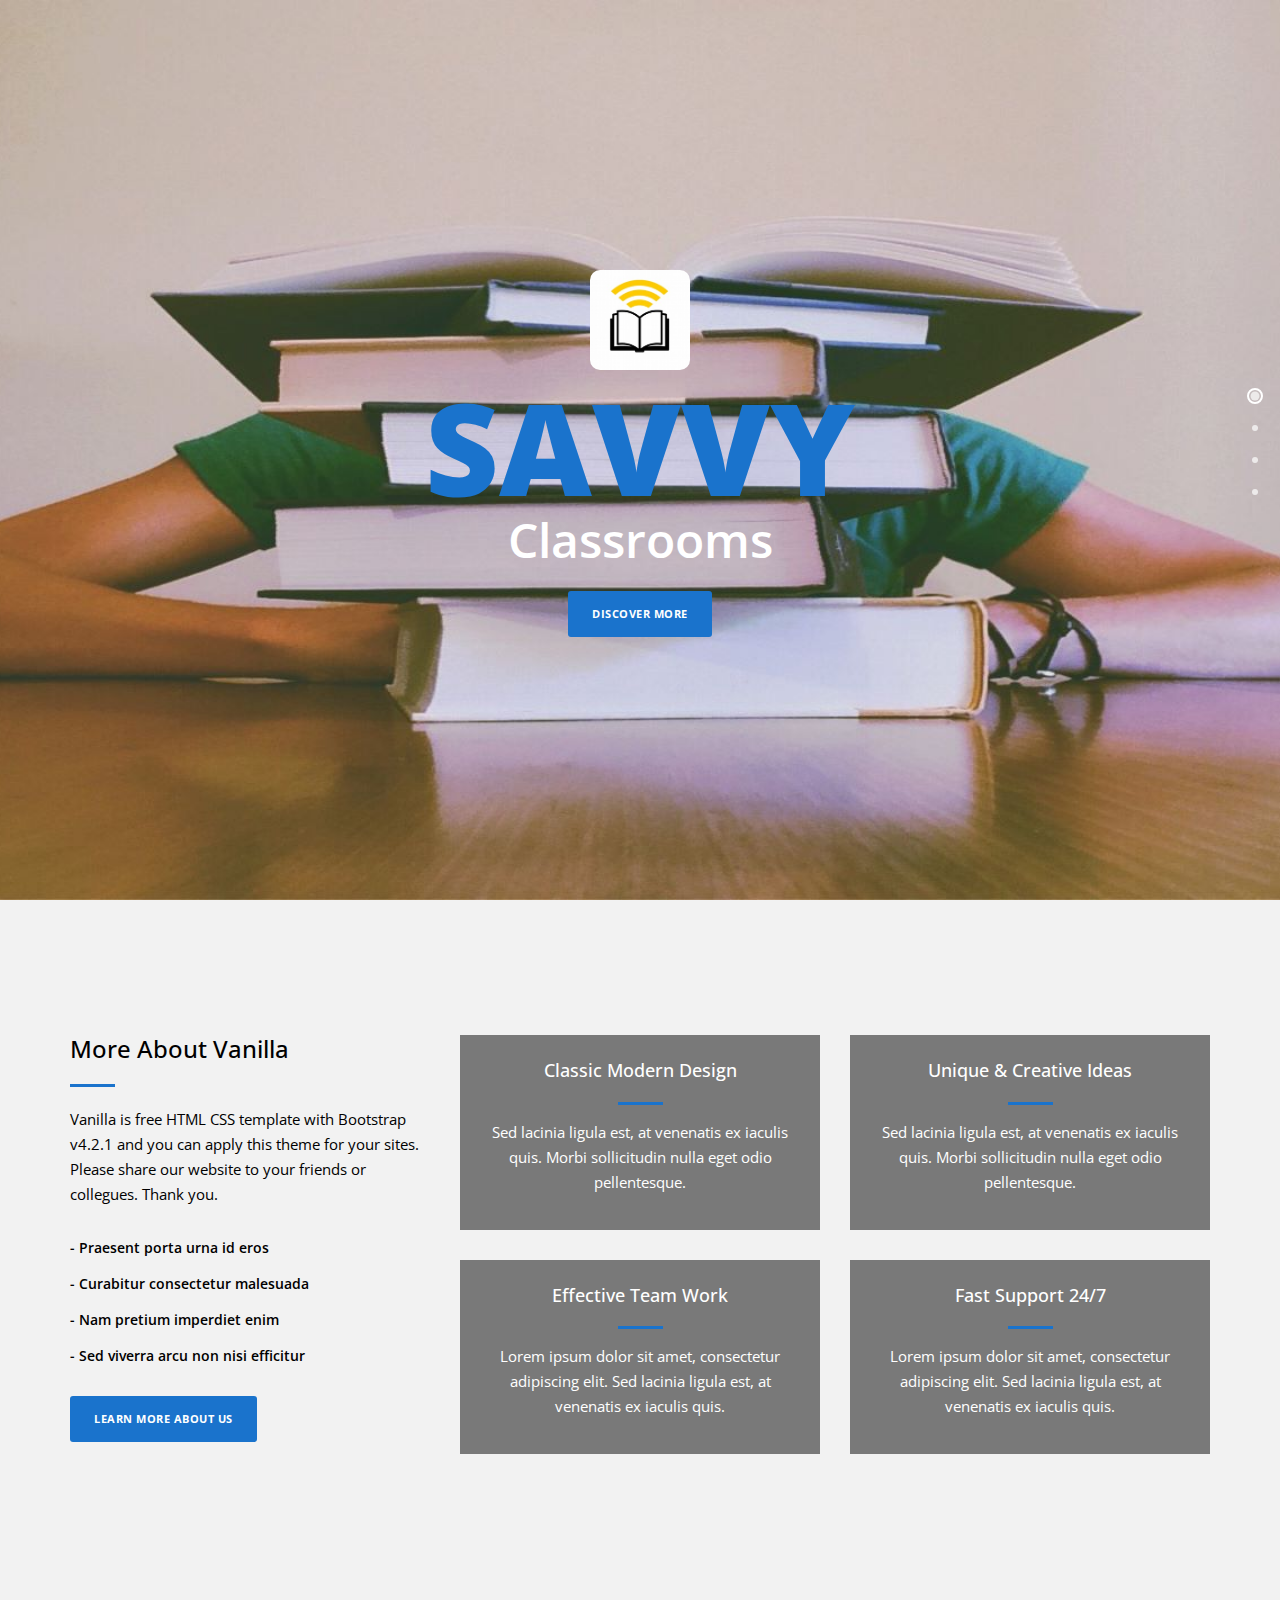
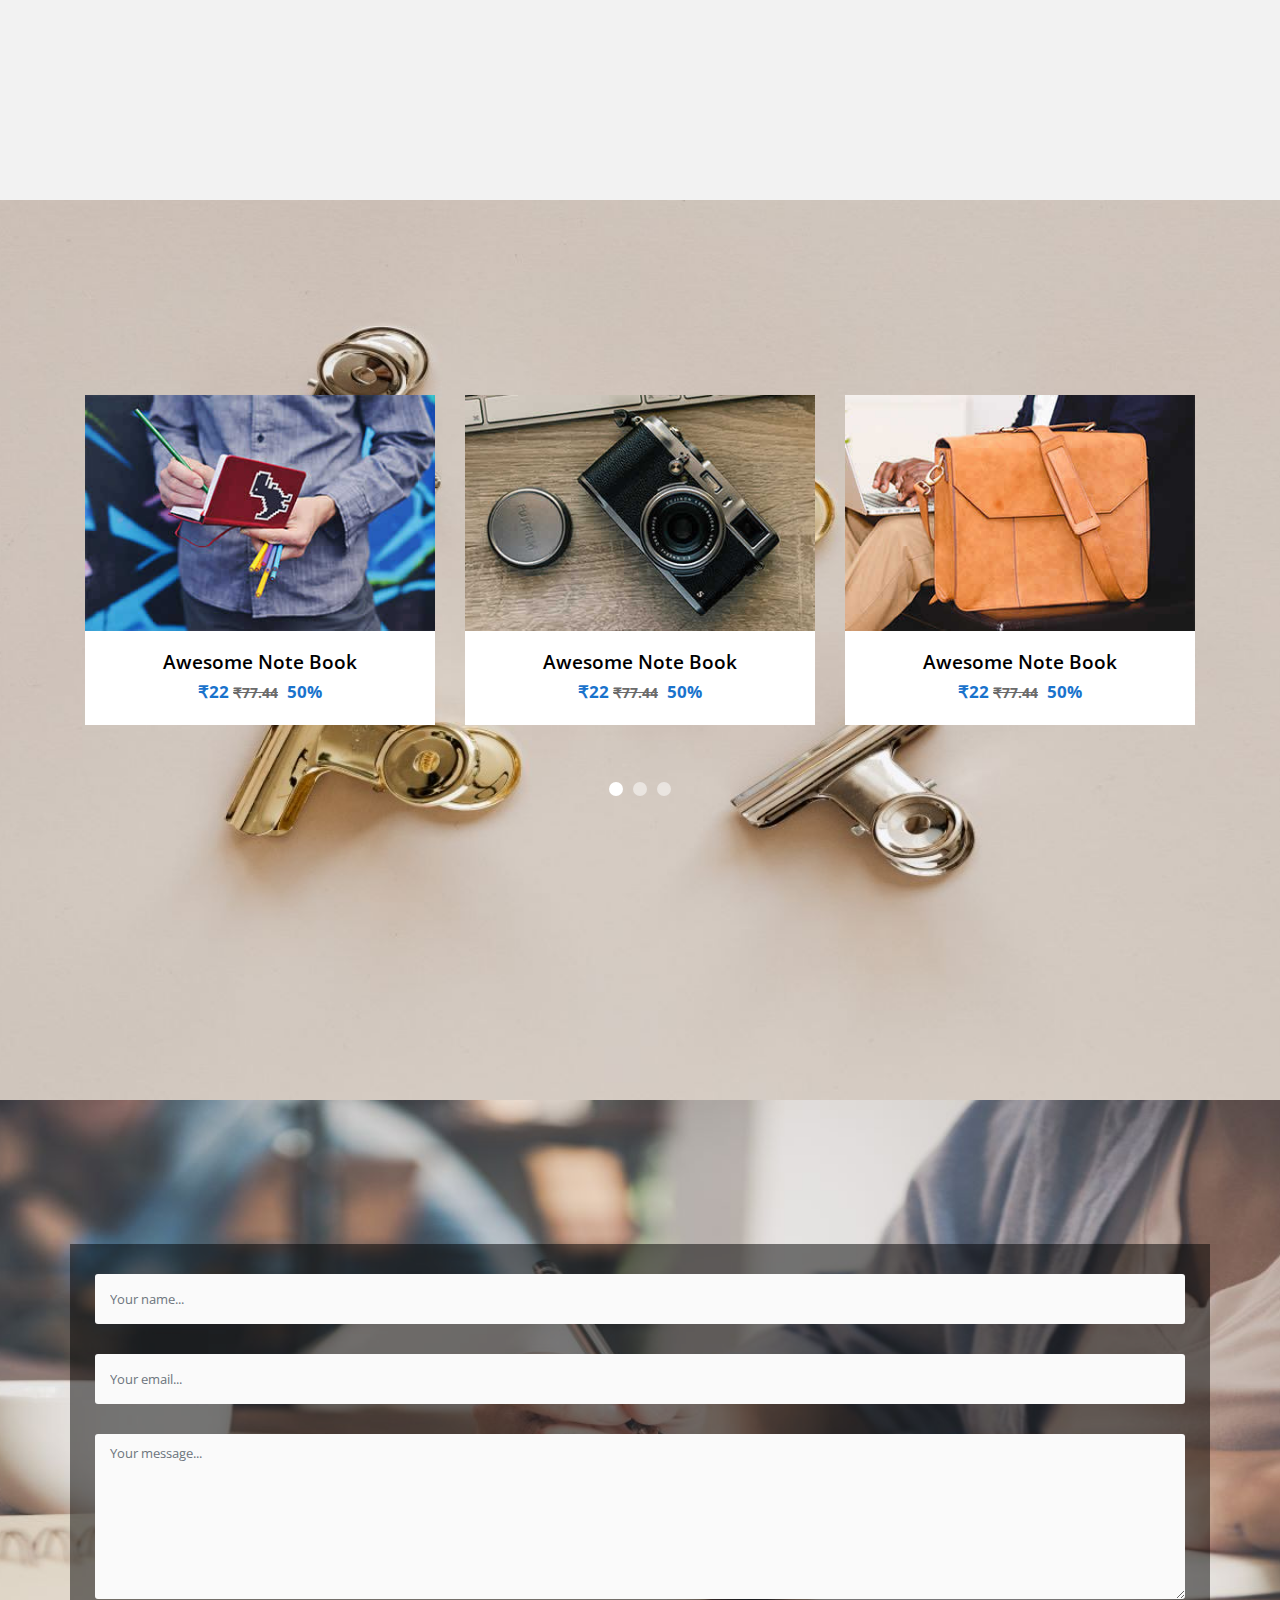
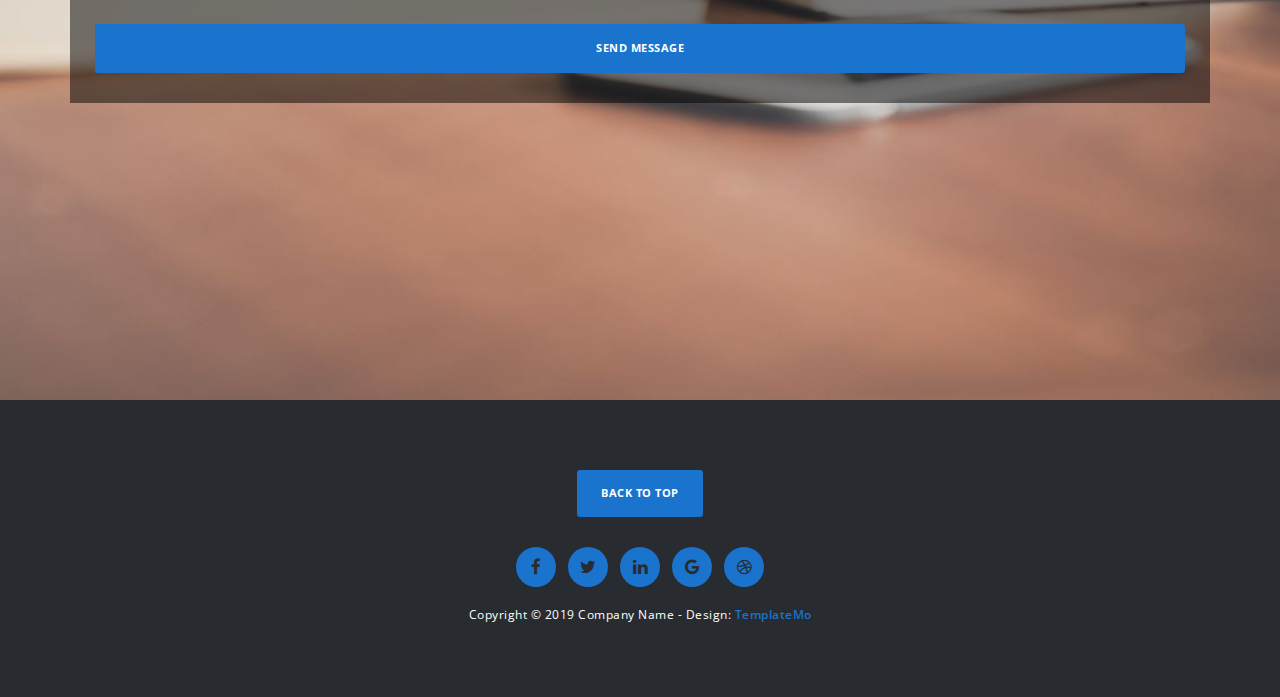
==== commit 11627176: "2" ====
--- a/templatemo_526_vanilla/index.html
+++ b/templatemo_526_vanilla/index.html
@@ -1,7 +1,12 @@
 <!DOCTYPE html>
 <html>
     <head>
-
+<style>
+    :root {
+  --blue: #1a73cc;
+ 
+}
+</style>
         <meta charset="utf-8">
         <meta http-equiv="X-UA-Compatible" content="IE=edge,chrome=1">
         <title>Savvy Classrooms</title>
@@ -25,6 +30,7 @@
 -->
 <body>
 
+    
 
     <div class="fixed-side-navbar">
         <ul class="nav flex-column">
@@ -38,10 +44,11 @@
     <div class="parallax-content baner-content" id="home">
         <div class="container">
             <div class="first-content">
-                <h1>Savvy</h1>
-                <span><em>Classrooms</em></span>
-                <div class="primary-button">
-                    <a href="#services">Discover More</a>
+                <img src="img/logo.jpeg" height="100px" width="100px" style="border-radius: 10%;">
+                <h1 style="color: var(--blue)">Savvy</h1>
+                <span ><em style="color: white">Classrooms</em></span>
+                <div class="primary-button" >
+                    <a href="#services" style="background-color: var(--blue)">Discover More</a>
                 </div>
             </div>
         </div>
@@ -52,19 +59,19 @@
         <div class="container">
             <div class="row">
                 <div class="col-md-4">
-                    <div class="left-text">
-                        <h4>More About Vanilla</h4>
-                        <div class="line-dec"></div>
-                        <p>Vanilla is free HTML CSS template with Bootstrap v4.2.1 and you can apply this theme for your sites. 
-                        Please share our <a rel="nofollow" href="https://templatemo.com">website</a> to your friends or collegues. Thank you.</p>
-                        <ul>
-                            <li>-  Praesent porta urna id eros</li>
-                            <li>-  Curabitur consectetur malesuada</li>
-                            <li>-  Nam pretium imperdiet enim</li>
-                            <li>-  Sed viverra arcu non nisi efficitur</li>
+                    <div class="left-text" >
+                        <h4 style="color: black">More About Vanilla</h4>
+                        <div class="line-dec" style="background-color: var(--blue)"></div>
+                        <p style="color: black">Vanilla is free HTML CSS template with Bootstrap v4.2.1 and you can apply this theme for your sites. 
+                        Please share our <a rel="nofollow" href="https://templatemo.com" style="color: black">website</a> to your friends or collegues. Thank you.</p>
+                        <ul >
+                            <li style="color: black">-  Praesent porta urna id eros</li>
+                            <li style="color: black">-  Curabitur consectetur malesuada</li>
+                            <li style="color: black">-  Nam pretium imperdiet enim</li>
+                            <li style="color: black">-  Sed viverra arcu non nisi efficitur</li>
                         </ul>
-                        <div class="primary-button">
-                            <a href="#portfolio">Learn More About Us</a>
+                        <div class="primary-button" >
+                            <a href="#portfolio"  style="background-color: var(--blue)">Learn More About Us</a>
                         </div>
                     </div>
                 </div>
@@ -73,28 +80,28 @@
                         <div class="col-md-6">
                             <div class="service-item">
                                 <h4>Classic Modern Design</h4>
-                                <div class="line-dec"></div>
+                                <div class="line-dec"  style="background-color: var(--blue)"></div>
                                 <p>Sed lacinia ligula est, at venenatis ex iaculis quis. Morbi sollicitudin nulla eget odio pellentesque.</p>
                             </div>
                         </div>
                         <div class="col-md-6">
                             <div class="service-item">
                                 <h4>Unique &amp; Creative Ideas</h4>
-                                <div class="line-dec"></div>
+                                <div class="line-dec"  style="background-color: var(--blue)"></div>
                                 <p>Sed lacinia ligula est, at venenatis ex iaculis quis. Morbi sollicitudin nulla eget odio pellentesque.</p>
                             </div>
                         </div>
                         <div class="col-md-6">
                             <div class="service-item">
                                 <h4>Effective Team Work</h4>
-                                <div class="line-dec"></div>
+                                <div class="line-dec"  style="background-color: var(--blue)"></div>
                                 <p>Lorem ipsum dolor sit amet, consectetur adipiscing elit. Sed lacinia ligula est, at venenatis ex iaculis quis.</p>
                             </div>
                         </div>
                         <div class="col-md-6">
                             <div class="service-item">
                                 <h4>Fast Support 24/7</h4>
-                                <div class="line-dec"></div>
+                                <div class="line-dec"  style="background-color: var(--blue)"></div>
                                 <p>Lorem ipsum dolor sit amet, consectetur adipiscing elit. Sed lacinia ligula est, at venenatis ex iaculis quis.</p>
                             </div>
                         </div>
@@ -105,81 +112,72 @@
     </div>
 
     
-    <div class="parallax-content projects-content" id="portfolio">
+    <div class="parallax-content projects-content" id="portfolio"> 
         <div class="container">
             <div class="row">
                 <div class="col-md-12">
                     <div id="owl-testimonials" class="owl-carousel owl-theme">
-                        <div class="item">
-                            <div class="testimonials-item">
-                                <a href="img/1st-big-item.jpg" data-lightbox="image-1"><img src="img/1st-item.jpg" alt=""></a>
-                                <div class="text-content">
-                                    <h4>Awesome Note Book</h4>
-                                    <span><s style="color: rgb(107, 107, 107);margin-right: 5px;font-size: medium;">$18.00</s>78</span>
-                                </div>
-                            </div>
-                        </div>
-                        <div class="item">
-                            <div class="testimonials-item">
-                                <a href="img/2nd-big-item.jpg" data-lightbox="image-1"><img src="img/2nd-item.jpg" alt=""></a>
-                                <div class="text-content">
-                                    <h4>Antique Decoration Photo</h4>
-                                    <span><s style="color: rgb(107, 107, 107);margin-right: 5px;font-size: medium;">$18.00</s>78</span>
-                                </div>
-                            </div>
-                        </div>
-                        <div class="item">
-                            <div class="testimonials-item">
-                                <a href="img/3rd-big-item.jpg" data-lightbox="image-1"><img src="img/3rd-item.jpg" alt=""></a>
-                                <div class="text-content">
-                                    <h4>Work Hand Bag</h4>
-                                    <span><s style="color: rgb(107, 107, 107);margin-right: 5px;font-size: medium;">$18.00</s>78</span>
-                                </div>
-                            </div>
-                        </div>
-                        <div class="item">
-                            <div class="testimonials-item">
-                                <a href="img/4th-big-item.jpg" data-lightbox="image-1"><img src="img/4th-item.jpg" alt=""></a>
-                                <div class="text-content">
-                                    <h4>Smart Watch</h4>
-                                    <span><s style="color: rgb(107, 107, 107);margin-right: 5px;font-size: medium;">$18.00</s>78</span>
-                                </div>
-                            </div>
-                        </div>
-                        <div class="item">
-                            <div class="testimonials-item">
-                                <a href="img/5th-big-item.jpg" data-lightbox="image-1"><img src="img/5th-item.jpg" alt=""></a>
-                                <div class="text-content">
-                                    <h4>PC Tablet Draw</h4>
-                                    <span><s style="color: rgb(107, 107, 107);margin-right: 5px;font-size: medium;">$18.00</s>78</span>
-                                </div>
-                            </div>
-                        </div>
-                        <div class="item">
-                            <div class="testimonials-item">
-                                <a href="img/6th-big-item.jpg" data-lightbox="image-1"><img src="img/6th-item.jpg" alt=""></a>
-                                <div class="text-content">
-                                    <h4>Healthy Milkshake</h4>
-                                    <span><s style="color: rgb(107, 107, 107);margin-right: 5px;font-size: medium;">$18.00</s>78</span>
-                                </div>
-                            </div>
-                        </div>
-                        <div class="item">
-                            <div class="testimonials-item">
-                                <a href="img/2nd-big-item.jpg" data-lightbox="image-1"><img src="img/2nd-item.jpg" alt=""></a>
-                                <div class="text-content">
-                                    <h4>Antique Decoration Photo</h4>
-                                    <span><s style="color: rgb(107, 107, 107);margin-right: 5px;font-size: medium;">$18.00</s>78</span>
-                                </div>
-                            </div>
-                        </div>
-                        <div class="item">
-                            <div class="testimonials-item">
-                                <a href="img/1st-big-item.jpg" data-lightbox="image-1"><img src="img/1st-item.jpg" alt=""></a>
-                                <div class="text-content">
-                                    <h4>Awesome Notes Book</h4>
-                                    <span><s style="color: rgb(107, 107, 107);margin-right: 5px;font-size: medium;">$18.00</s>78</span>
-                                </div>
+                        <div class="item" >
+                            <div class="testimonials-item">
+                                <a href="#"  ><img src="img/1st-item.jpg" alt=""></a>
+                                <a href="#" style="text-decoration:none" >   <div class="text-content">
+                                    <h4 style="color: black">Awesome Note Book</h4>
+                                    <span style="color: var(--blue)">₹22  <s style="color: rgb(107, 107, 107);margin-right: 5px;font-size: 14px;">₹77.44</s> 50%</span>
+                                </div></a>
+                            </div>
+                        </div>
+                        <div class="item" >
+                            <div class="testimonials-item">
+                                <a href="#"  ><img src="img/2nd-item.jpg" alt=""></a>
+                                <a href="#" style="text-decoration:none" >   <div class="text-content">
+                                    <h4 style="color: black">Awesome Note Book</h4>
+                                    <span style="color: var(--blue)">₹22  <s style="color: rgb(107, 107, 107);margin-right: 5px;font-size: 14px;">₹77.44</s> 50%</span>
+                                </div></a>
+                            </div>
+                        </div>
+                        <div class="item" >
+                            <div class="testimonials-item">
+                                <a href="#"  ><img src="img/3rd-item.jpg" alt=""></a>
+                                <a href="#" style="text-decoration:none" >   <div class="text-content">
+                                    <h4 style="color: black">Awesome Note Book</h4>
+                                    <span style="color: var(--blue)">₹22  <s style="color: rgb(107, 107, 107);margin-right: 5px;font-size: 14px;">₹77.44</s> 50%</span>
+                                </div></a>
+                            </div>
+                        </div>
+                        <div class="item" >
+                            <div class="testimonials-item">
+                                <a href="#"  ><img src="img/4th-item.jpg" alt=""></a>
+                                <a href="#" style="text-decoration:none" >   <div class="text-content">
+                                    <h4 style="color: black">Awesome Note Book</h4>
+                                    <span style="color: var(--blue)">₹22  <s style="color: rgb(107, 107, 107);margin-right: 5px;font-size: 14px;">₹77.44</s> 50%</span>
+                                </div></a>
+                            </div>
+                        </div>
+                        <div class="item" >
+                            <div class="testimonials-item">
+                                <a href="#"  ><img src="img/5th-item.jpg" alt=""></a>
+                                <a href="#" style="text-decoration:none" >   <div class="text-content">
+                                    <h4 style="color: black">Awesome Note Book</h4>
+                                    <span style="color: var(--blue)">₹22  <s style="color: rgb(107, 107, 107);margin-right: 5px;font-size: 14px;">₹77.44</s> 50%</span>
+                                </div></a>
+                            </div>
+                        </div>
+                        <div class="item" >
+                            <div class="testimonials-item">
+                                <a href="#"  ><img src="img/6th-item.jpg" alt=""></a>
+                                <a href="#" style="text-decoration:none" >   <div class="text-content">
+                                    <h4 style="color: black">Awesome Note Book</h4>
+                                    <span style="color: var(--blue)">₹22  <s style="color: rgb(107, 107, 107);margin-right: 5px;font-size: 14px;">₹77.44</s> 50%</span>
+                                </div></a>
+                            </div>
+                        </div>
+                        <div class="item" >
+                            <div class="testimonials-item">
+                                <a href="#"  ><img src="img/1st-item.jpg" alt=""></a>
+                                <a href="#" style="text-decoration:none" >   <div class="text-content">
+                                    <h4 style="color: black">Awesome Note Book</h4>
+                                    <span style="color: var(--blue)">₹22  <s style="color: rgb(107, 107, 107);margin-right: 5px;font-size: 14px;">₹77.44</s> 50%</span>
+                                </div></a>
                             </div>
                         </div>
                     </div>
@@ -250,7 +248,7 @@
                                     </div>
                                     <div class="col-md-12">
                                       <fieldset>
-                                        <button type="submit" id="form-submit" class="btn">Send Message</button>
+                                        <button type="submit" id="form-submit" class="btn"  style="background-color: var(--blue)">Send Message</button>
                                       </fieldset>
                                     </div>
                                 </div>
@@ -279,10 +277,10 @@
             <div class="row">
                 <div class="col-md-12">
                     <div class="primary-button">
-                        <a href="#home">Back To Top</a>
+                        <a href="#home"  style="background-color: var(--blue)">Back To Top</a>
                     </div>
                     <ul>
-                        <li><a href="#"><i class="fa fa-facebook"></i></a></li>
+                        <li><a href="#"><i class="fa fa-facebook" ></i></a></li>
                         <li><a href="#"><i class="fa fa-twitter"></i></a></li>
                         <li><a href="#"><i class="fa fa-linkedin"></i></a></li>
                         <li><a href="#"><i class="fa fa-google"></i></a></li>
@@ -290,7 +288,7 @@
                     </ul>
                     <p>Copyright &copy; 2019 Company Name 
             
-            		- Design: <a rel="nofollow noopener" href="https://templatemo.com"><em>TemplateMo</em></a></p>
+            		- Design: <a rel="nofollow noopener" href="https://templatemo.com"><em style="color: var(--blue)">TemplateMo</em></a></p>
                 </div>
             </div>
         </div>
--- a/templatemo_526_vanilla/css/templatemo-main.css
+++ b/templatemo_526_vanilla/css/templatemo-main.css
@@ -5,6 +5,11 @@
 https://templatemo.com/tm-526-vanilla
 
 */
+
+:root {
+  --blue: #1a73cc;
+ --hover_blue:  #238ef8;
+}
 
 p {
   font-size: 15px;
@@ -458,7 +463,7 @@
   line-height: 40px;
   text-align: center;
   display: inline-block;
-  background-color: #ff7d27;
+  background-color: var(--blue);
   color: #282b2f;
   border-radius: 50%;
   text-decoration: none;
@@ -468,7 +473,7 @@
 
 footer ul li a:hover {
   color: #282b2f;
-  background-color: #ff8e43;
+  background-color: var(--hover_blue);
 }
 
 footer p {
